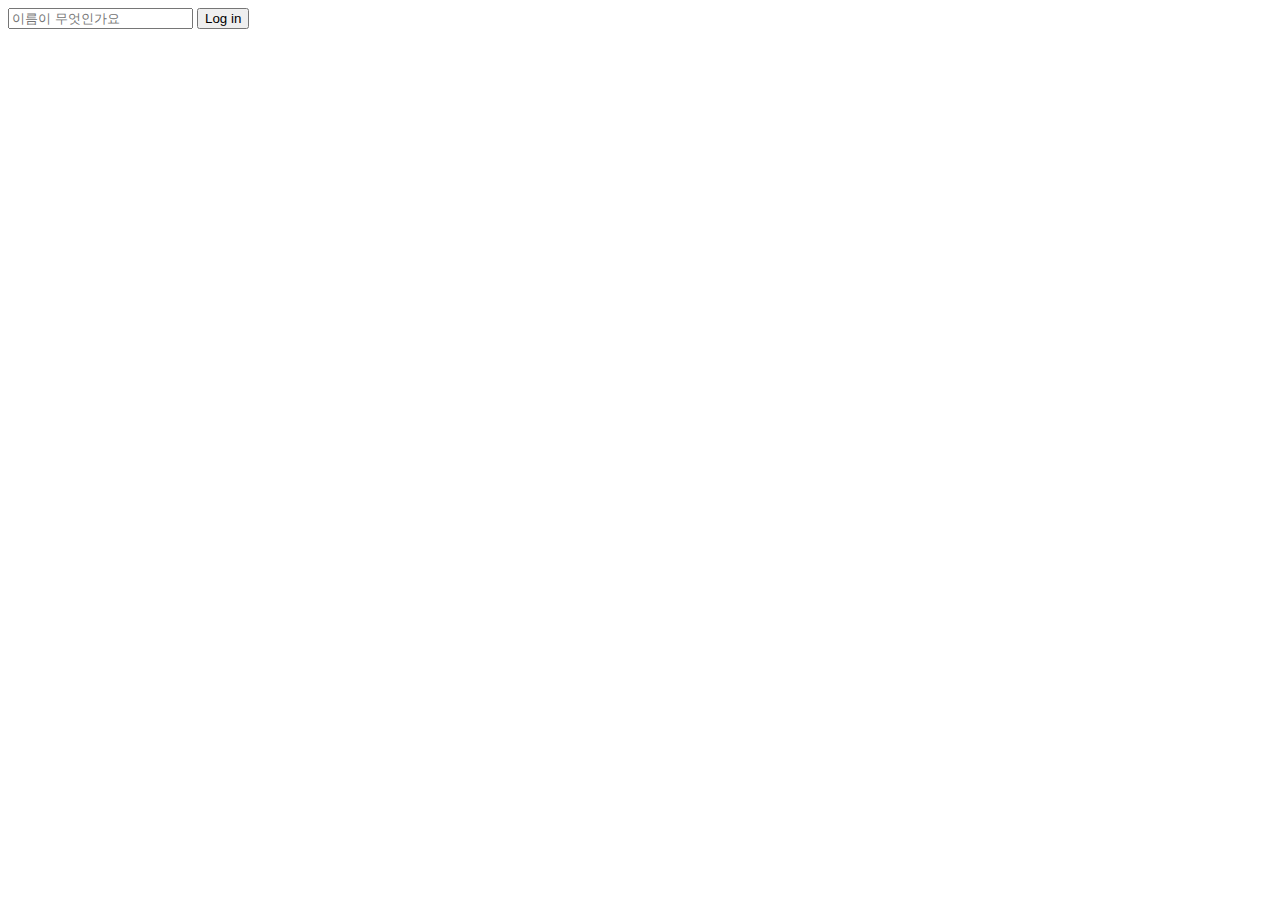
==== Chrome-js-clone/tutorial2/index.html @ faac29b2 "공부중" ====
<!DOCTYPE html>
<html lang="en">
  <head>
    <meta charset="UTF-8" />
    <meta http-equiv="X-UA-Compatible" content="IE=edge" />
    <meta name="viewport" content="width=device-width, initial-scale=1.0" />
    <link rel="stylesheet" href="style.css" />
    <title>모멘텀</title>
  </head>
  <body>
    <form id="login-form">
      <input
        required
        maxlength="15"
        type="text"
        placeholder="이름이 무엇인가요"
      />
      <input type="submit" value="Log in" />
    </form>
    <script src="app.js"></script>
  </body>
</html>
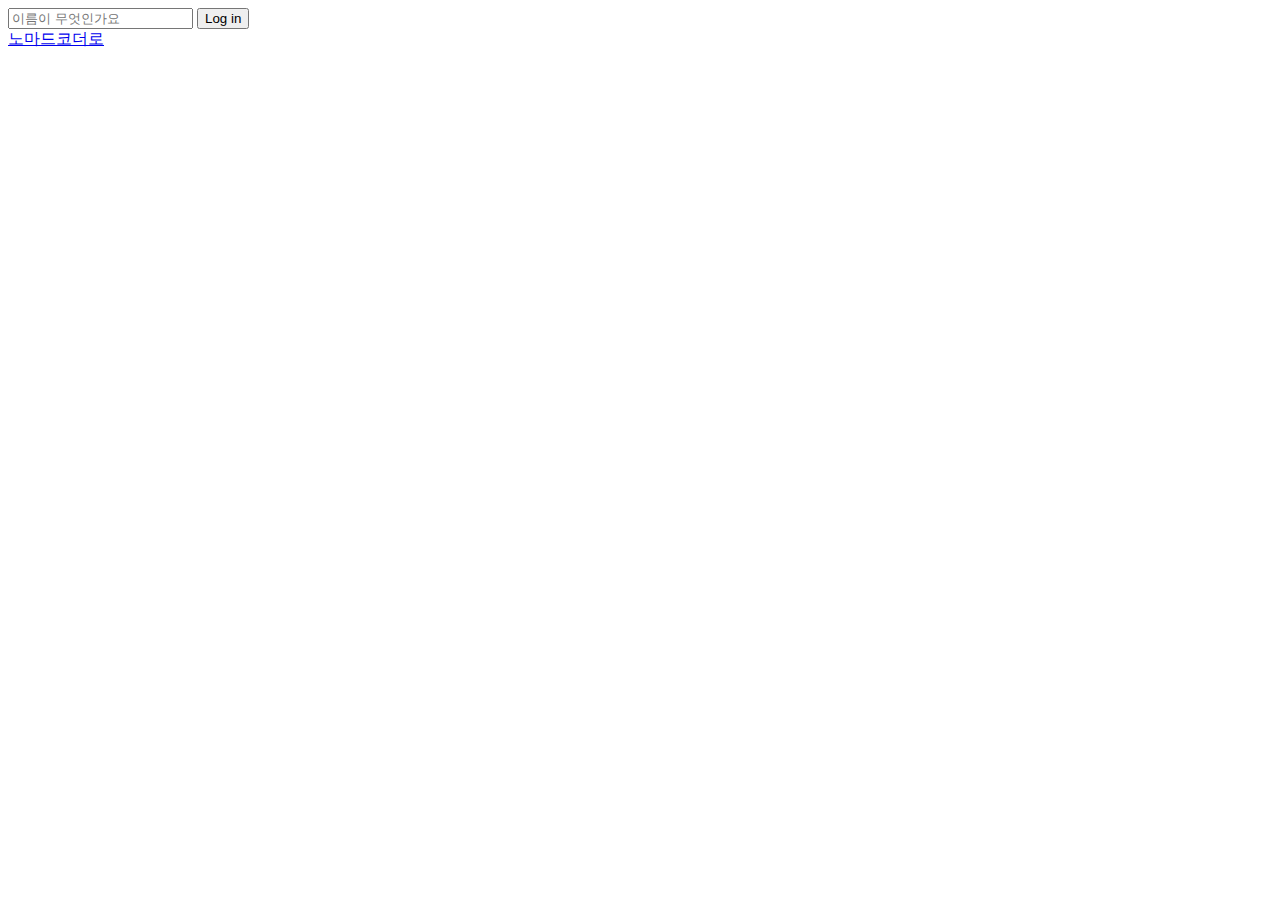
==== commit 3e1ce98a: "공부중" ====
--- a/Chrome-js-clone/tutorial2/index.html
+++ b/Chrome-js-clone/tutorial2/index.html
@@ -17,6 +17,7 @@
       />
       <input type="submit" value="Log in" />
     </form>
+    <a href="https://nomardcoders.co">노마드코더로</a>
     <script src="app.js"></script>
   </body>
 </html>
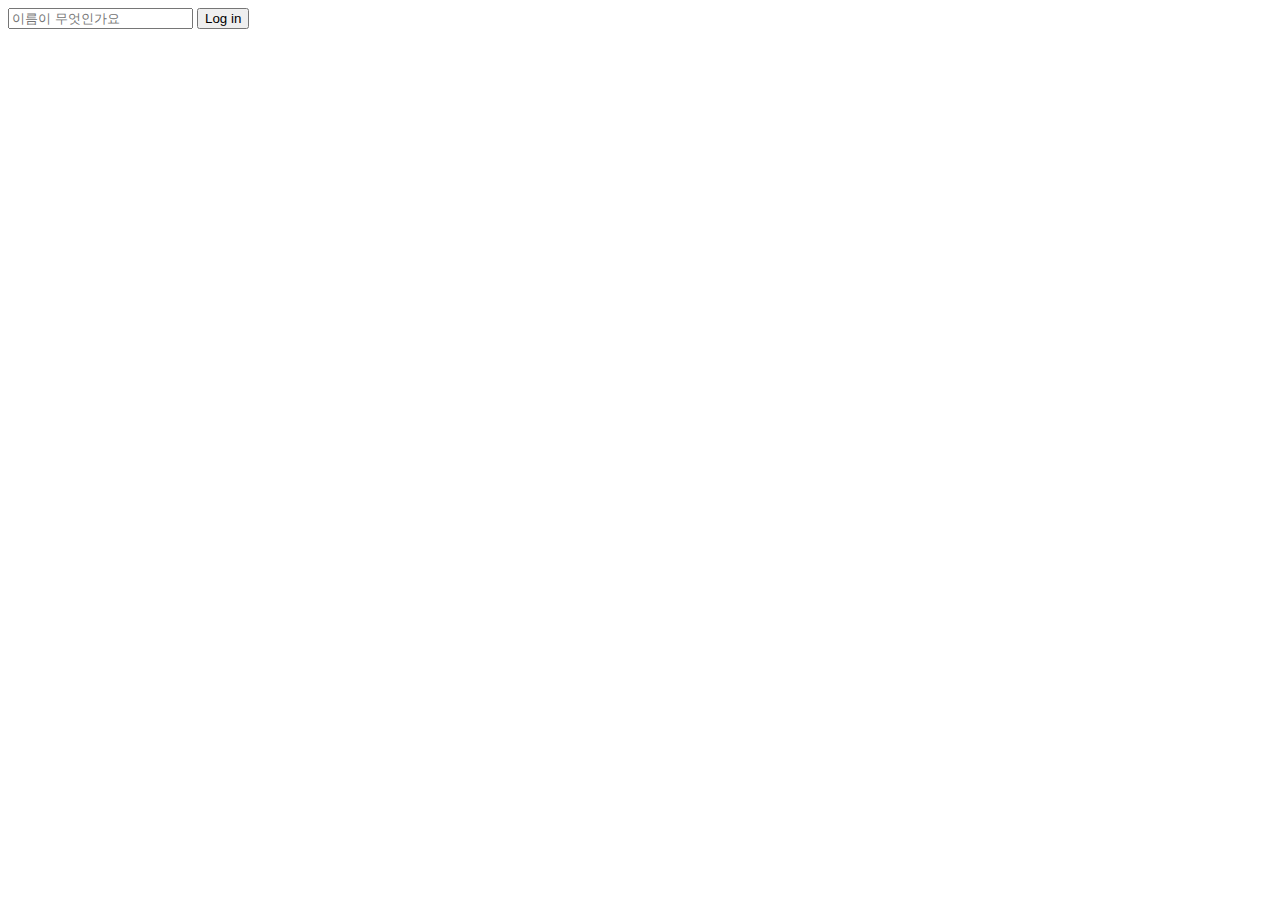
==== commit 2f54b528: "hidden css" ====
--- a/Chrome-js-clone/tutorial2/index.html
+++ b/Chrome-js-clone/tutorial2/index.html
@@ -17,7 +17,7 @@
       />
       <input type="submit" value="Log in" />
     </form>
-    <a href="https://nomardcoders.co">노마드코더로</a>
+    <h1 id="greeting" class="hidden"></h1>
     <script src="app.js"></script>
   </body>
 </html>
--- a/Chrome-js-clone/tutorial2/style.css
+++ b/Chrome-js-clone/tutorial2/style.css
@@ -0,0 +1,3 @@
+.hidden {
+  display: none;
+}
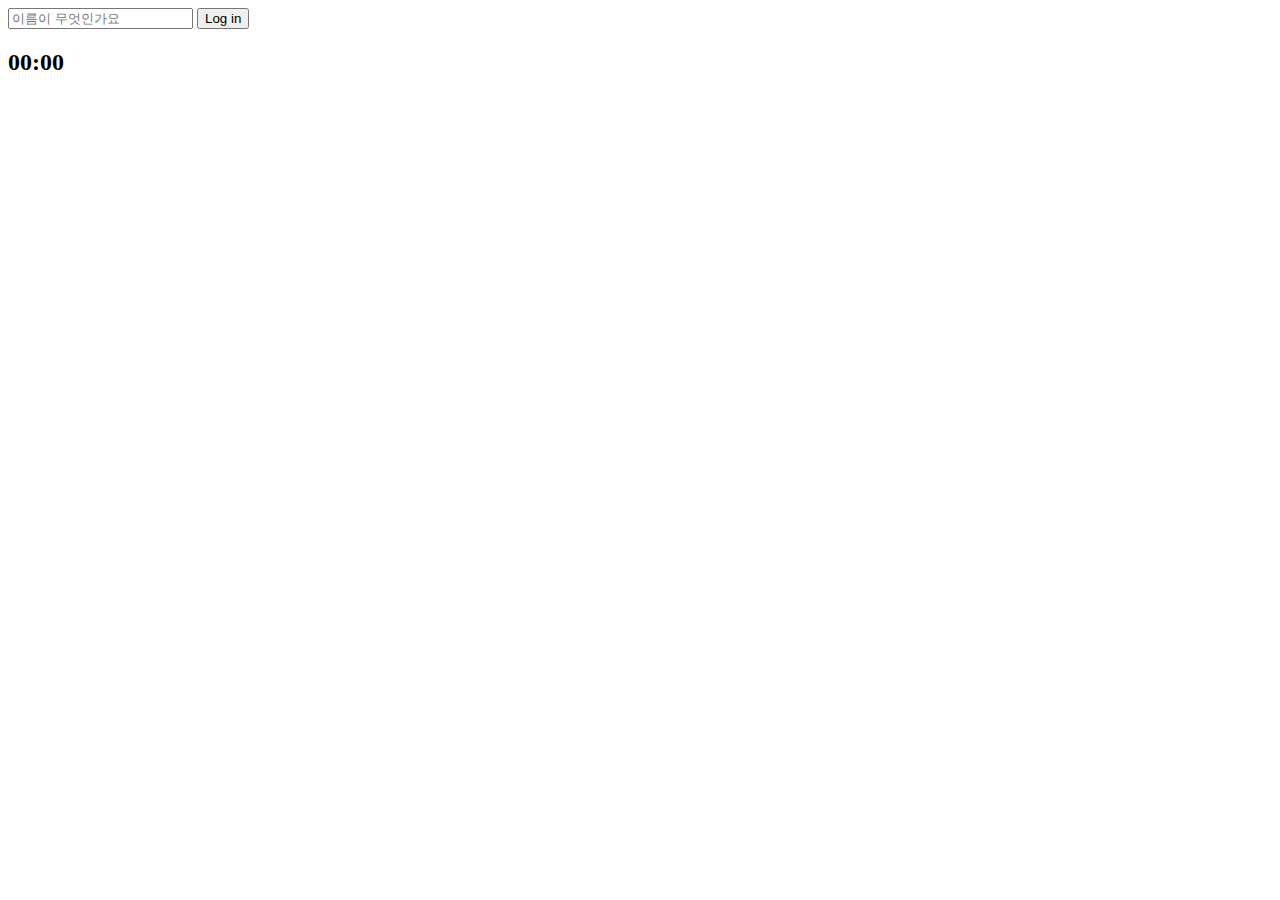
==== commit 5da61409: "setinterval clock" ====
--- a/Chrome-js-clone/tutorial2/index.html
+++ b/Chrome-js-clone/tutorial2/index.html
@@ -4,11 +4,11 @@
     <meta charset="UTF-8" />
     <meta http-equiv="X-UA-Compatible" content="IE=edge" />
     <meta name="viewport" content="width=device-width, initial-scale=1.0" />
-    <link rel="stylesheet" href="style.css" />
+    <link rel="stylesheet" href="css/style.css" />
     <title>모멘텀</title>
   </head>
   <body>
-    <form id="login-form">
+    <form class="hidden" id="login-form">
       <input
         required
         maxlength="15"
@@ -18,6 +18,8 @@
       <input type="submit" value="Log in" />
     </form>
     <h1 id="greeting" class="hidden"></h1>
-    <script src="app.js"></script>
+    <h2 id="clock">00:00</h2>
+    <script src="js/greeting.js"></script>
+    <script src="js/clock.js"></script>
   </body>
 </html>
--- a/Chrome-js-clone/tutorial2/css/style.css
+++ b/Chrome-js-clone/tutorial2/css/style.css
@@ -0,0 +1,3 @@
+.hidden {
+  display: none;
+}
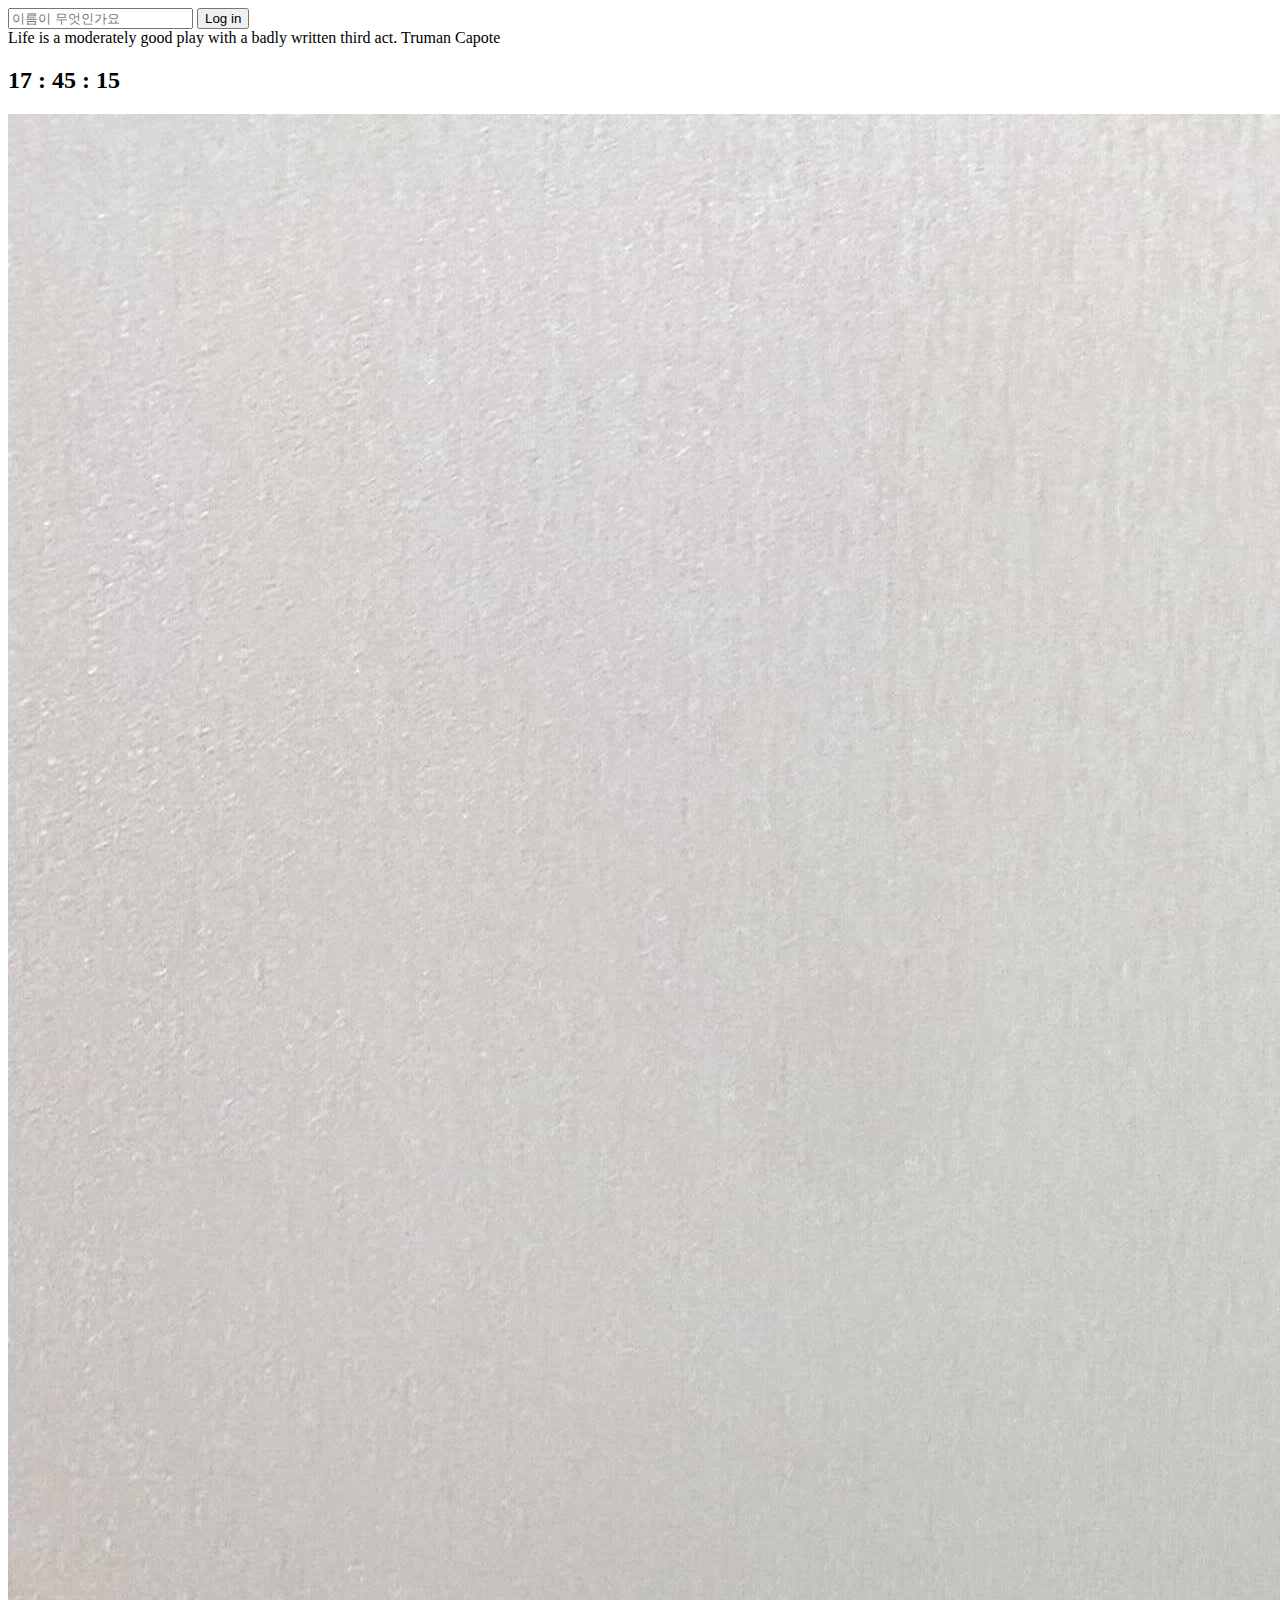
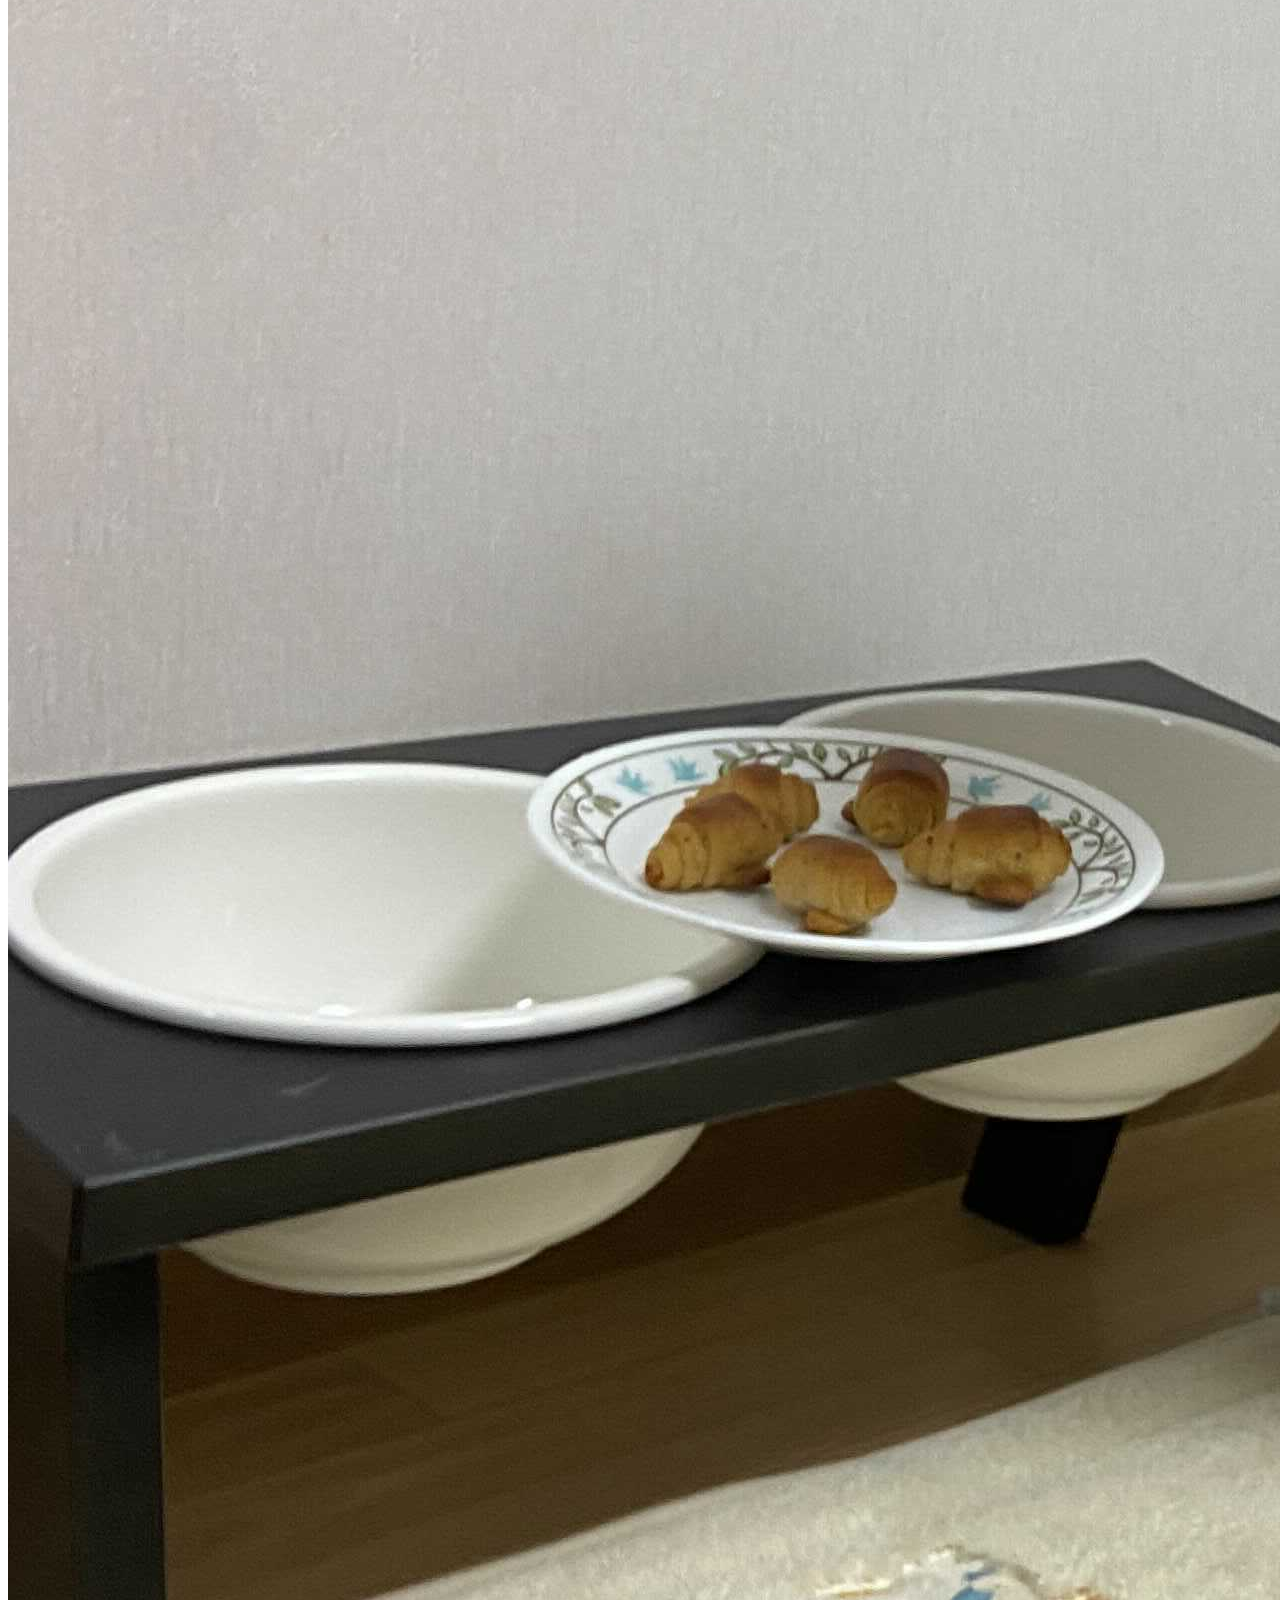
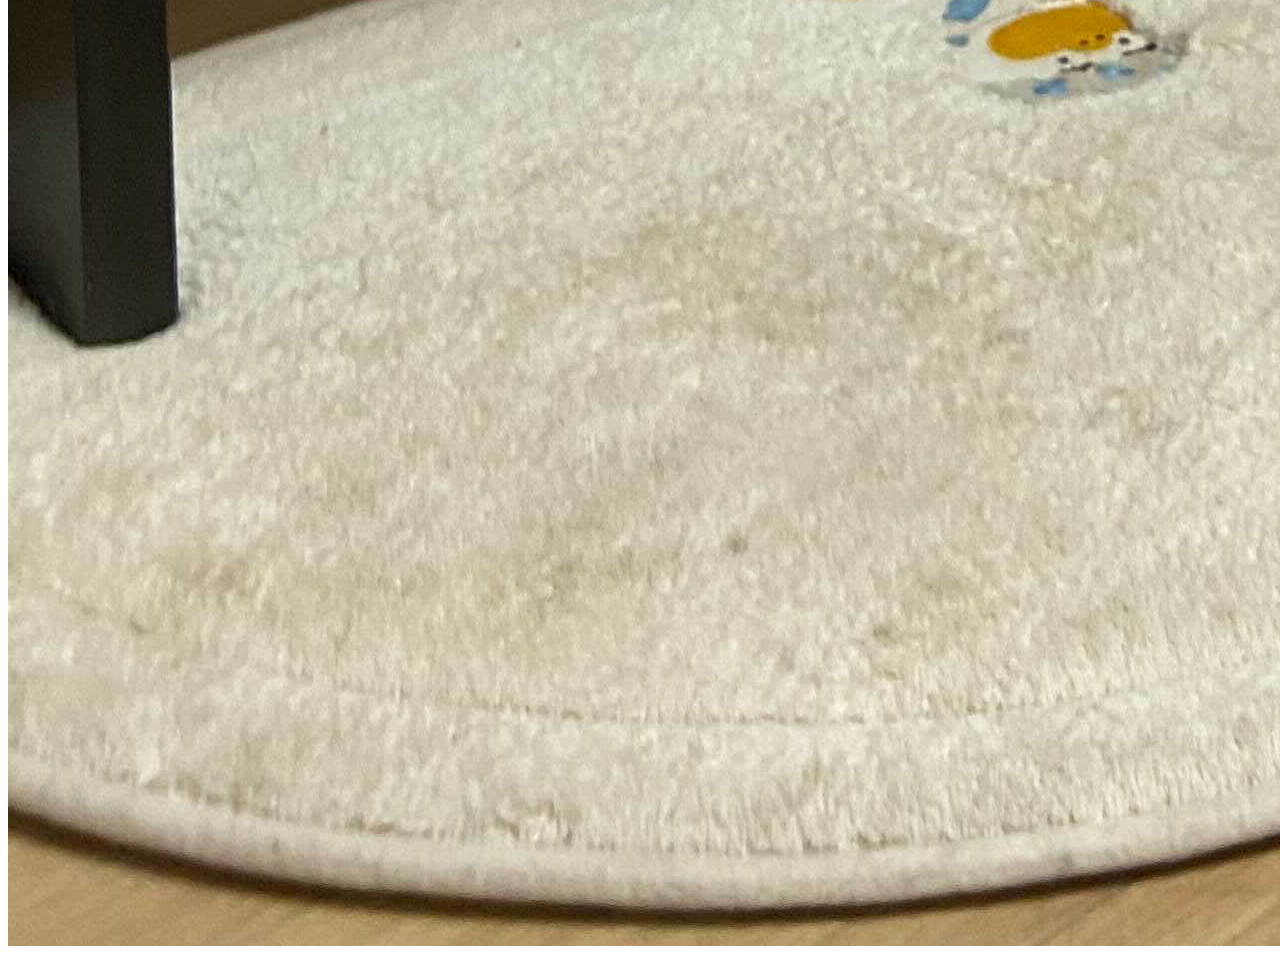
==== commit 7708bc80: "img js add" ====
--- a/Chrome-js-clone/tutorial2/index.html
+++ b/Chrome-js-clone/tutorial2/index.html
@@ -18,8 +18,14 @@
       <input type="submit" value="Log in" />
     </form>
     <h1 id="greeting" class="hidden"></h1>
+    <div id="quote">
+      <span></span>
+      <span></span>
+    </div>
     <h2 id="clock">00:00</h2>
     <script src="js/greeting.js"></script>
     <script src="js/clock.js"></script>
+    <script src="js/quotes.js"></script>
+    <script src="js/background.js"></script>
   </body>
 </html>
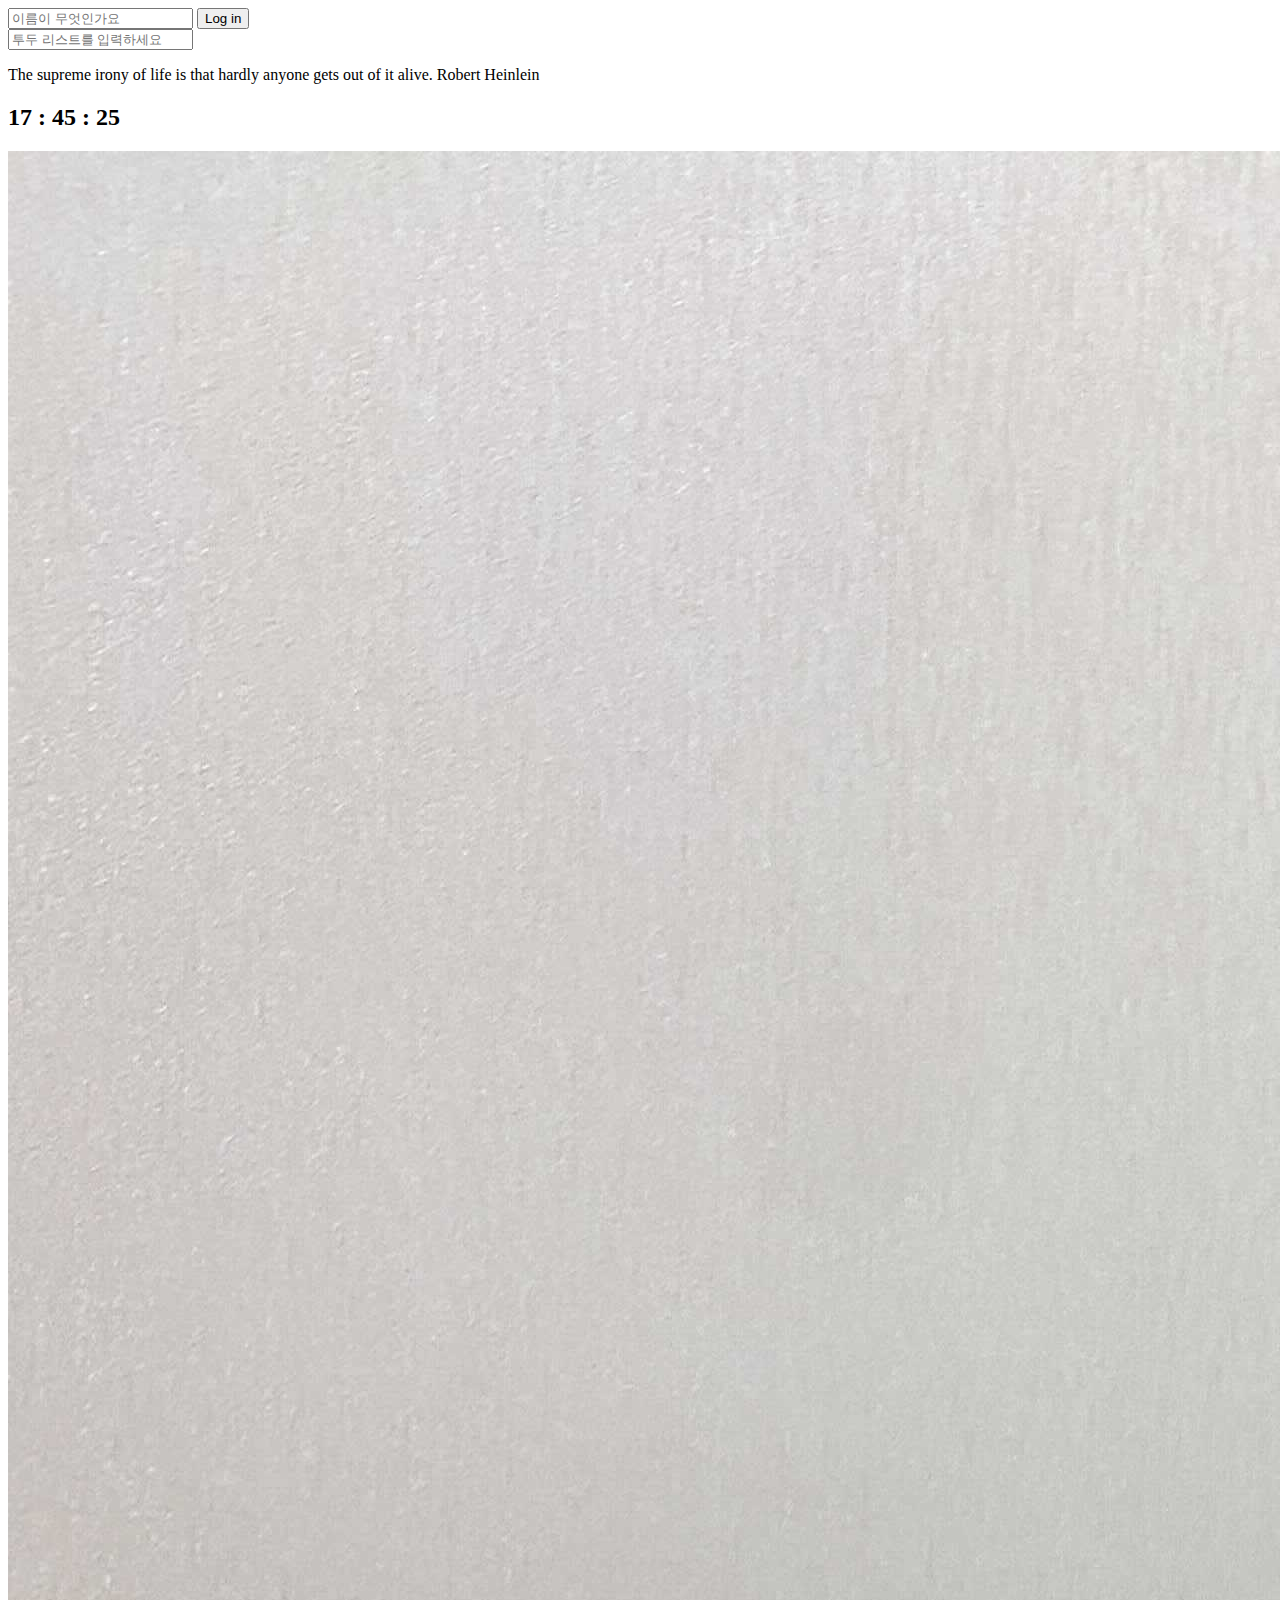
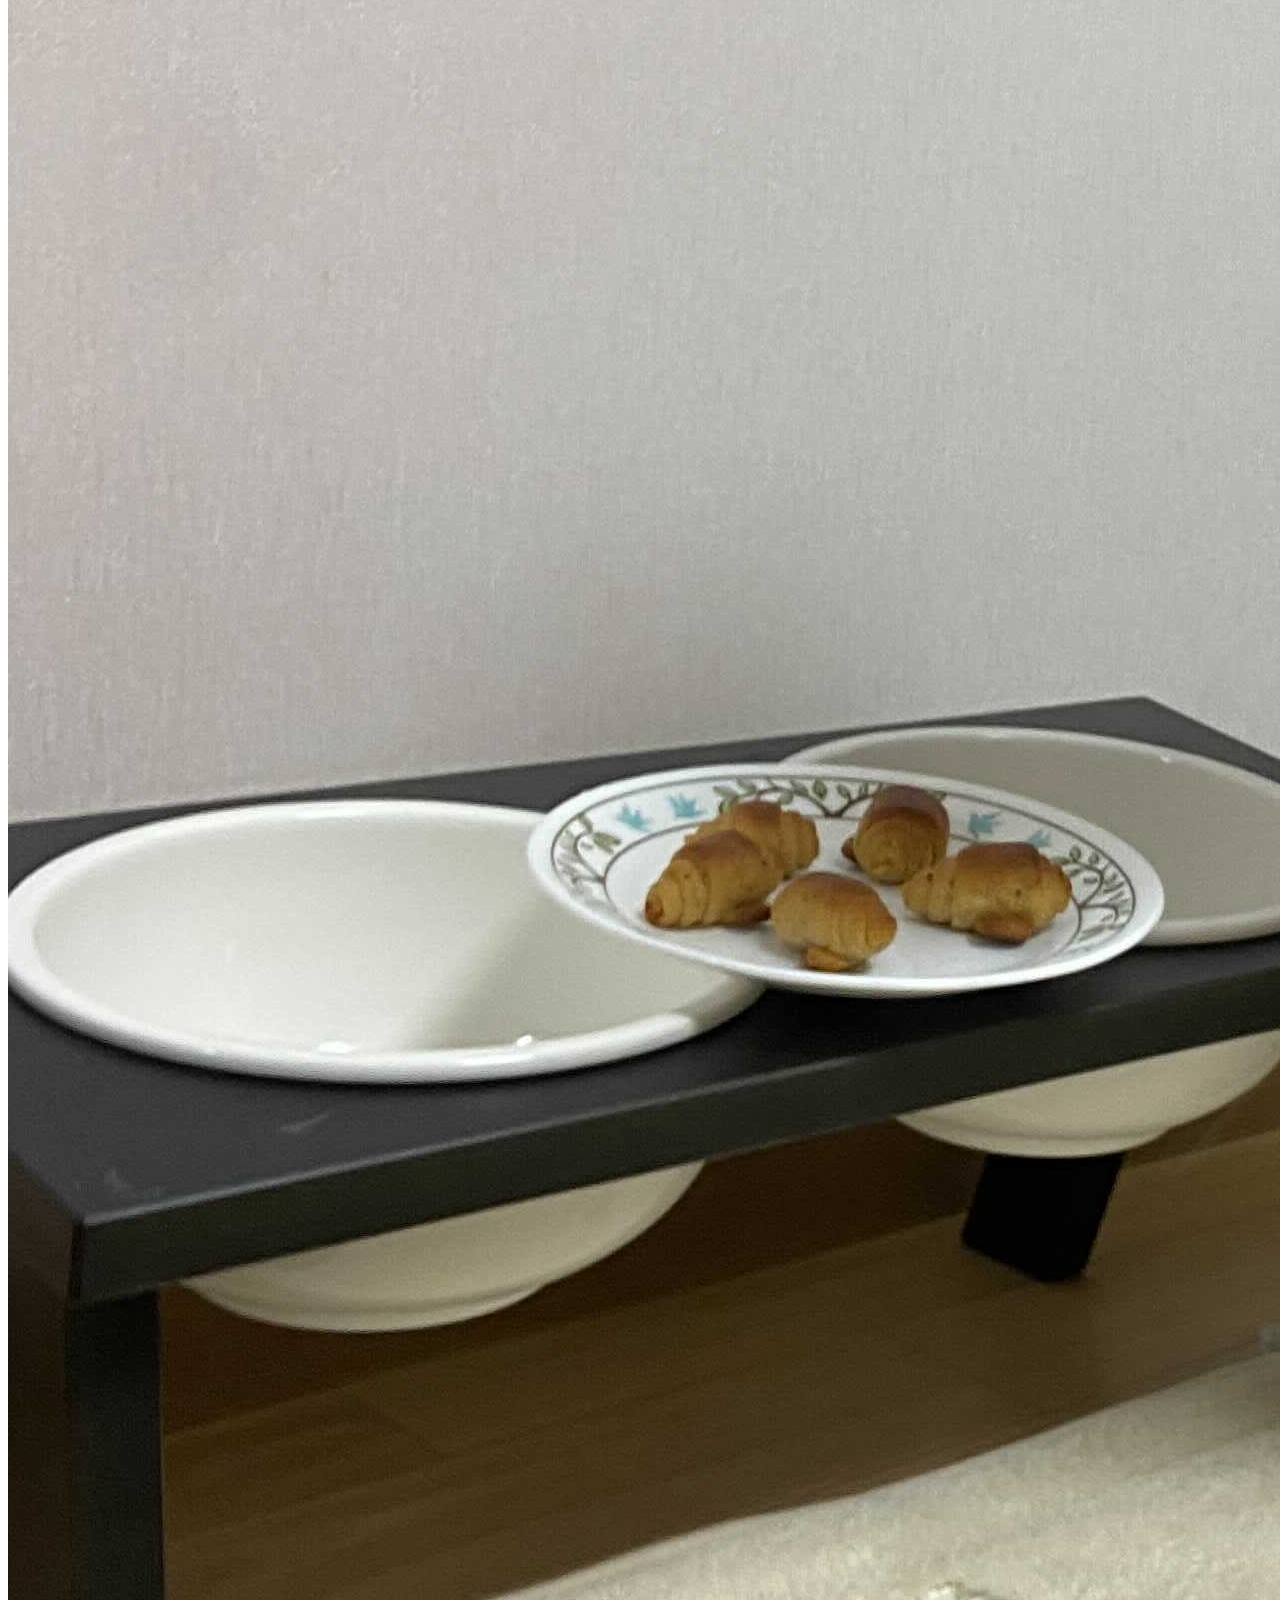
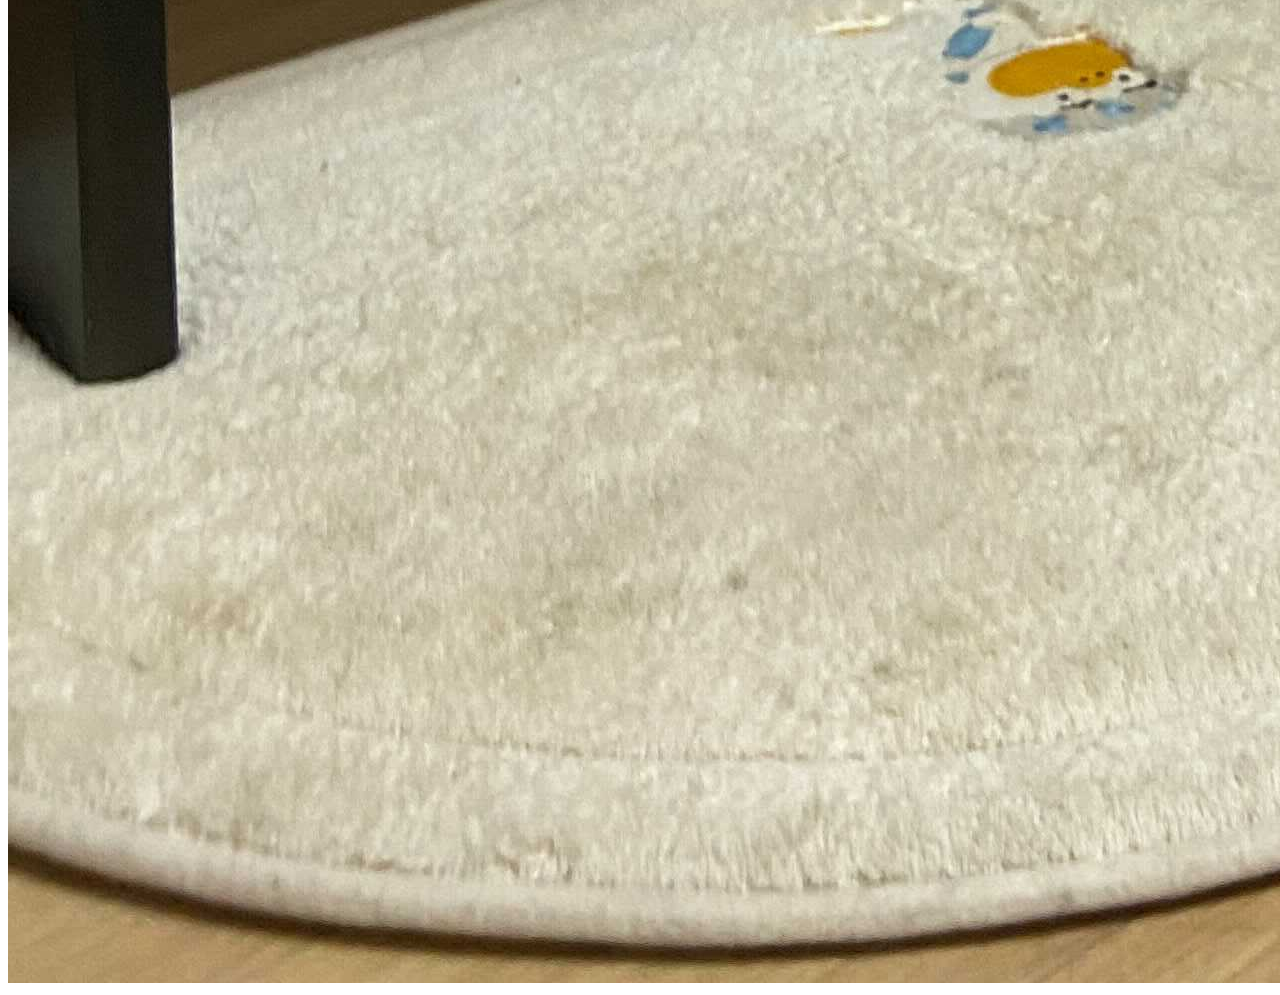
==== commit 664eade6: "집중력 하락 todo 리스트 만드는중" ====
--- a/Chrome-js-clone/tutorial2/index.html
+++ b/Chrome-js-clone/tutorial2/index.html
@@ -18,6 +18,10 @@
       <input type="submit" value="Log in" />
     </form>
     <h1 id="greeting" class="hidden"></h1>
+    <form id="todo-form">
+      <input type="text" placeholder="투두 리스트를 입력하세요" required />
+    </form>
+    <ul id="todo-list"></ul>
     <div id="quote">
       <span></span>
       <span></span>
@@ -27,5 +31,6 @@
     <script src="js/clock.js"></script>
     <script src="js/quotes.js"></script>
     <script src="js/background.js"></script>
+    <script src="js/todo.js"></script>
   </body>
 </html>
